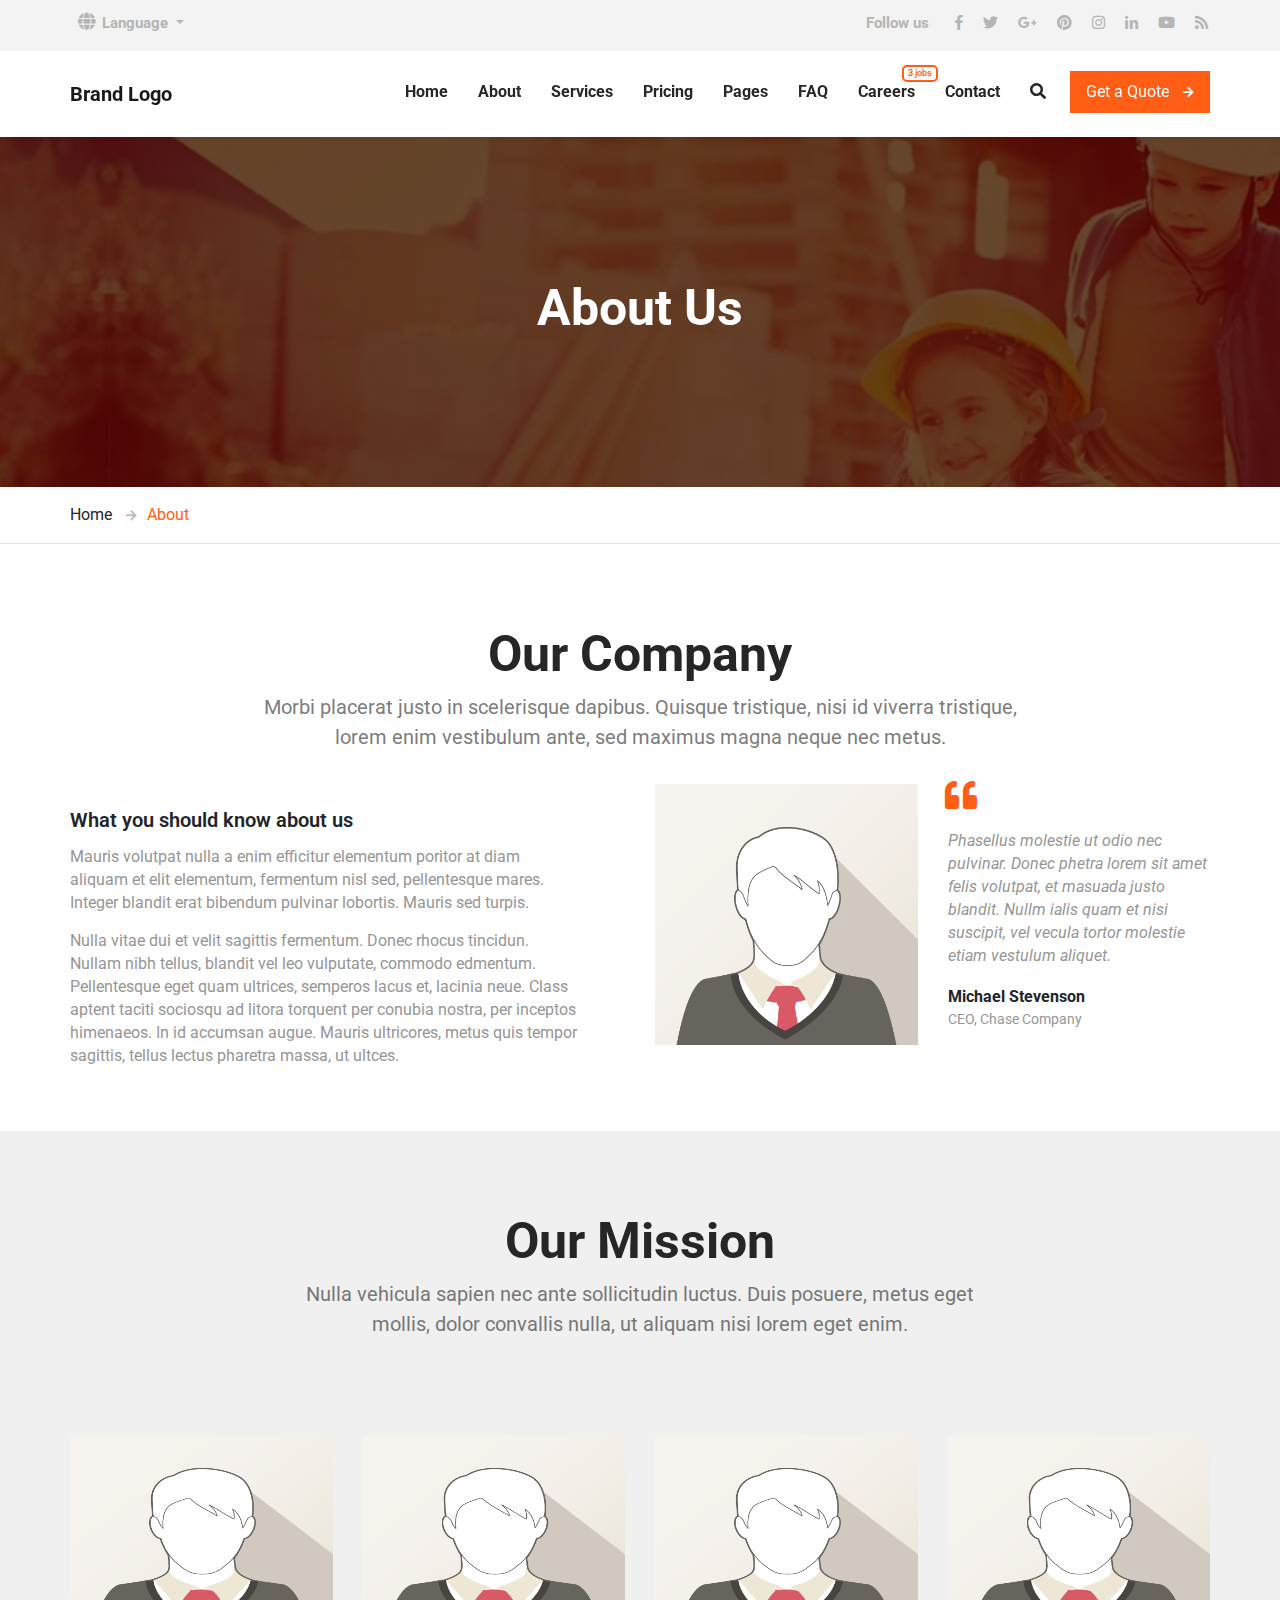
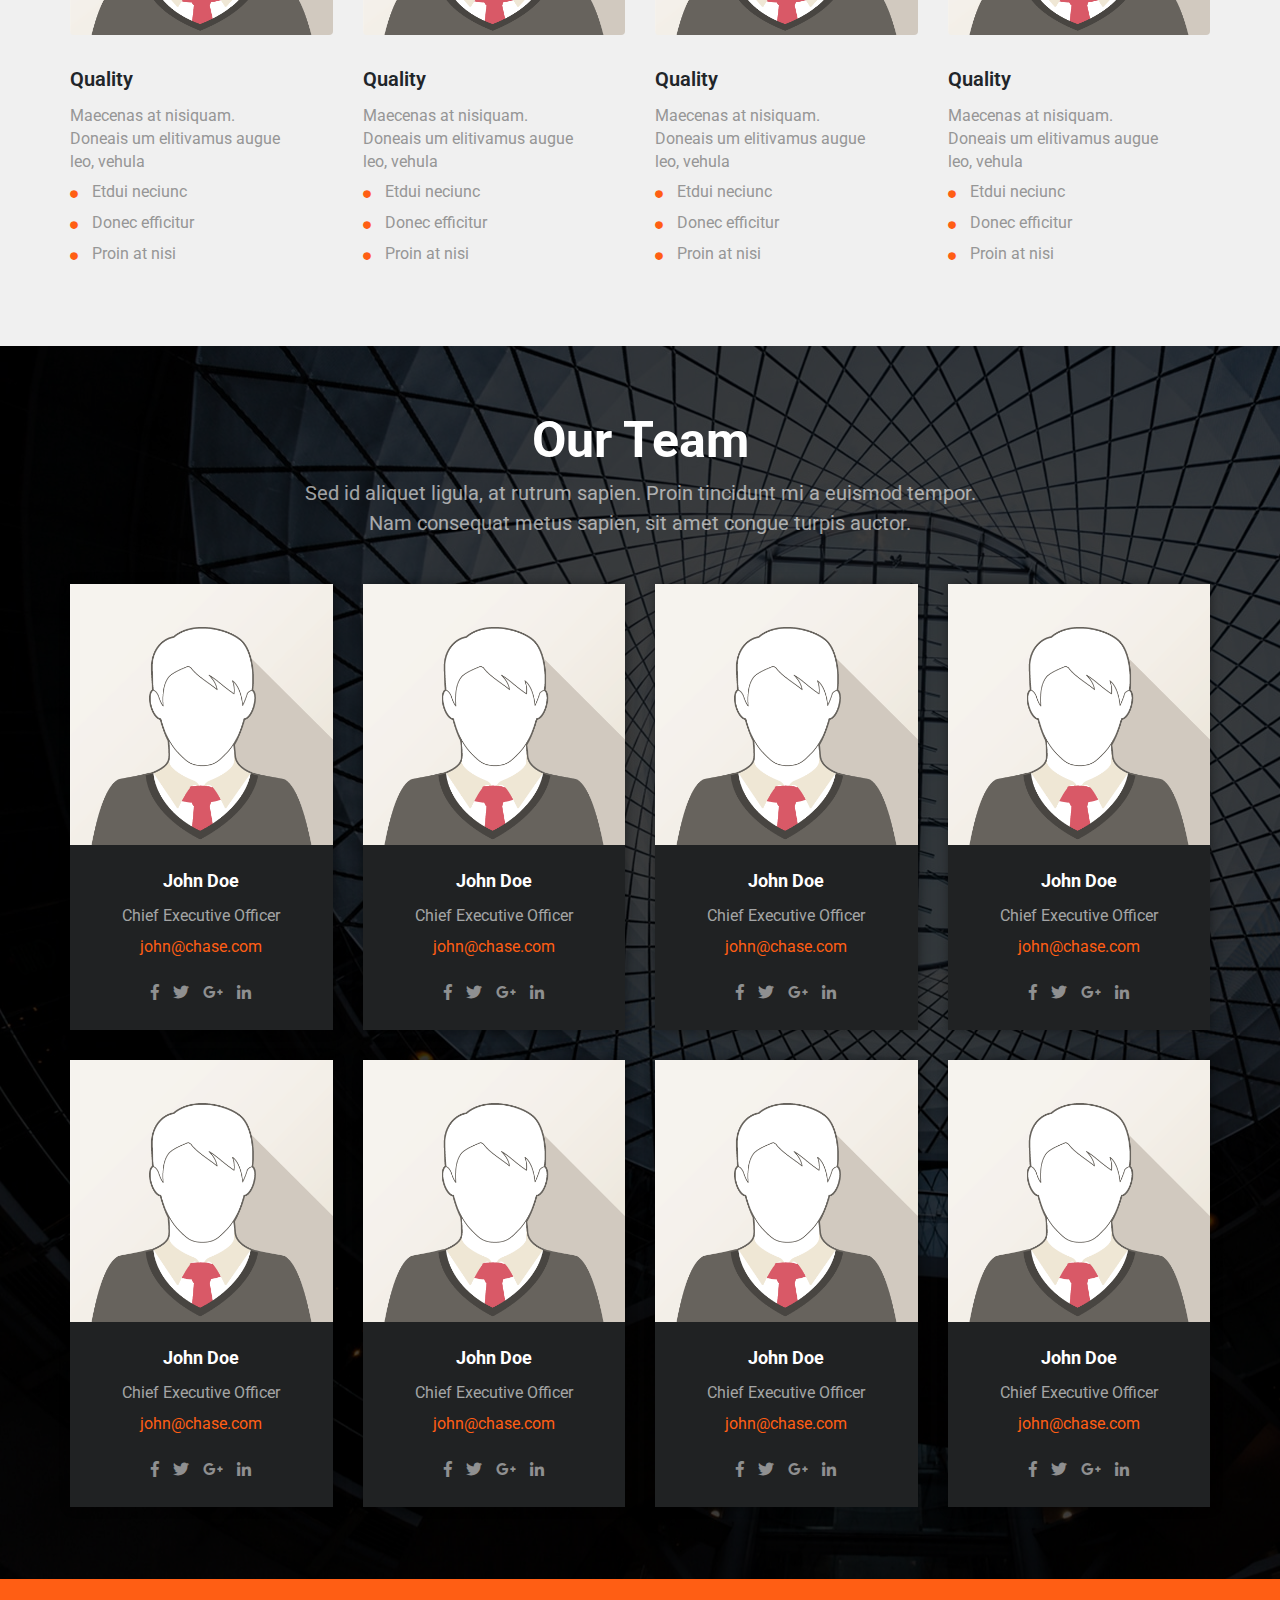
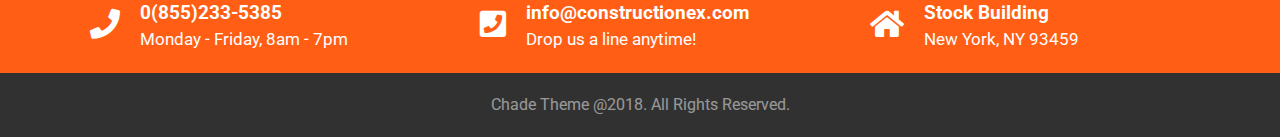
==== AboutUs.html @ c519a71b "first commit" ====
<!DOCTYPE html>
<html>

<head>
    <meta charset="utf-8" />
    <meta http-equiv="X-UA-Compatible" content="IE=edge">
    <title>About Us</title>
    <meta name="viewport" content="width=device-width, initial-scale=1">
    <!--Bootstrap -->
    <link rel="stylesheet" href="css/bootstrap.css" rel="stylesheet">
    <script src="js/jquery-3.3.1.min.js"></script>
    <script src="js/bootstrap.js"></script>
    <!-- Header-footer loading script -->
    <script src="js/header-footer-load.js"></script>
    <!-- Fonts -->
    <link rel="stylesheet" href="fonts/fontawesome-free-5.2.0-web/css/all.css">
    <link href="https://fonts.googleapis.com/css?family=Roboto:400,700,900" rel="stylesheet">
    <!-- style -->
    <link rel="stylesheet" href="css/about_us_style.css">
</head>
<!----------------------------------------------------------------------------
                                end of head 
----------------------------------------------------------------------------->

<body>
    <!-- load footer section -->
    <div id="load-header"></div>

    <section class="jumbotron header__sec__bg">
        <div class="container container__wraper text__visible">
            <h1 class="text-white">About Us</h1>
        </div>
    </section>
    <div class="container container__wraper paging">
        <span><a href="">Home</a></span>
        <span class="active__pg"><i class="fa fa-arrow-right"></i><a href="">About</a></span>
    </div>
    <hr>
    <!-- Start of Company section -->
    <section class="company__section">
        <div class="container container__wraper">
            <div class="our_company_text">
                <h1>Our Company</h1>
                <p class="paragraph__size paragraph__color">Morbi placerat justo in scelerisque dapibus. Quisque
                    tristique, nisi id viverra tristique,<br>
                    lorem enim vestibulum ante, sed maximus magna neque nec metus.
                </p>
            </div>
            <div class="row">
                <div class="col-lg-6">
                    <div class="vc_column-inner ">
                        <div class="wpb_wrapper">
                            <div class="our_company--text ">
                                <h3>What you should know about us</h3>
                                <p>Mauris volutpat nulla a enim efficitur elementum poritor at diam aliquam et elit
                                    elementum, fermentum nisl sed, pellentesque mares. Integer blandit erat bibendum
                                    pulvinar lobortis. Mauris sed turpis.</p>
                                <p>Nulla vitae dui et velit sagittis fermentum. Donec rhocus tincidun. Nullam nibh
                                    tellus,
                                    blandit vel leo vulputate, commodo edmentum. Pellentesque eget quam ultrices,
                                    semperos
                                    lacus et, lacinia neue. Class aptent taciti sociosqu ad litora torquent per conubia
                                    nostra, per inceptos himenaeos. In id accumsan augue. Mauris ultricores, metus quis
                                    tempor sagittis, tellus lectus pharetra massa, ut ultces.</p>
                            </div>
                        </div>
                    </div>
                </div>
                <div class="col-lg-6">
                    <div class="our_company--quote ">
                        <div class="row">
                            <div class="col-lg-6">
                                <figure class="our_company--quote_media"><a href="#"><img src="img/img_avatar1.png"
                                            alt=""></a></figure>
                            </div>
                            <div class="col-lg-6">
                                <blockquote class="our_company--quote_text"><i class="fa fa-quote-left"></i>Phasellus
                                    molestie ut odio
                                    nec
                                    pulvinar. Donec phetra lorem sit amet felis volutpat, et masuada justo
                                    blandit.
                                    Nullm ialis quam et nisi suscipit, vel vecula tortor molestie etiam vestulum
                                    aliquet.</blockquote>
                                <div class="our_company--quote_author"><strong>Michael
                                        Stevenson</strong><span>CEO,
                                        Chase Company</span></div>
                            </div>
                        </div>
                    </div>
                </div>
            </div>
        </div>
    </section>
    <!-- Start of Company section -->

    <!-- Start of Mission Section -->
    <section class="jumbotro mission__section">
        <div class="container container__wraper">
            <div class="text-center">
                <h1 class="">Our Mission</h1>
                <p class="paragraph__size paragraph__color">Nulla vehicula sapien nec ante sollicitudin luctus. Duis
                    posuere, metus eget<br>
                    mollis, dolor convallis nulla, ut aliquam nisi lorem eget enim.</p>
            </div>
            <div class="row">
                <div class=" col-lg-3 col-md-6">
                    <div class="card border-0">
                        <img class="card-img-top" width="270" height="200" src="img/img_avatar1.png" alt="Card image">
                        <div class="card-body our_company--text pl-0">
                            <h3 class="card-title">Quality</h3>
                            <p class="card-text">Maecenas at nisiquam. Doneais um elitivamus augue leo, vehula</p>
                            <ul>
                                <li><i class="fa fa-circle"></i>Etdui neciunc</li>
                                <li><i class="fa fa-circle"></i>Donec efficitur</li>
                                <li><i class="fa fa-circle"></i>Proin at nisi</li>
                            </ul>
                        </div>
                    </div>
                </div>
                <div class=" col-lg-3 col-md-6">
                    <div class="card border-0">
                        <img class="card-img-top" width="270" height="200" src="img/img_avatar1.png" alt="Card image">
                        <div class="card-body our_company--text pl-0 ">
                            <h3 class="card-title">Quality</h3>
                            <p class="card-text">Maecenas at nisiquam. Doneais um elitivamus augue leo, vehula</p>
                            <ul>
                                <li><i class="fa fa-circle"></i>Etdui neciunc</li>
                                <li><i class="fa fa-circle"></i>Donec efficitur</li>
                                <li><i class="fa fa-circle"></i>Proin at nisi</li>
                            </ul>
                        </div>
                    </div>
                </div>
                <div class=" col-lg-3 col-md-6">
                    <div class="card border-0">
                        <img class="card-img-top" width="270" height="200" src="img/img_avatar1.png" alt="Card image">
                        <div class="card-body our_company--text pl-0 ">
                            <h3 class="card-title">Quality</h3>
                            <p class="card-text">Maecenas at nisiquam. Doneais um elitivamus augue leo, vehula</p>
                            <ul>
                                <li><i class="fa fa-circle"></i>Etdui neciunc</li>
                                <li><i class="fa fa-circle"></i>Donec efficitur</li>
                                <li><i class="fa fa-circle"></i>Proin at nisi</li>
                            </ul>
                        </div>
                    </div>
                </div>
                <div class=" col-lg-3 col-md-6">
                    <div class="card border-0">
                        <img class="card-img-top" width="270" height="200" src="img/img_avatar1.png" alt="Card image">
                        <div class="card-body our_company--text pl-0 ">
                            <h3 class="card-title">Quality</h3>
                            <p class="card-text">Maecenas at nisiquam. Doneais um elitivamus augue leo, vehula</p>
                            <ul>
                                <li><i class="fa fa-circle"></i>Etdui neciunc</li>
                                <li><i class="fa fa-circle"></i>Donec efficitur</li>
                                <li><i class="fa fa-circle"></i>Proin at nisi</li>
                            </ul>
                        </div>
                    </div>
                </div>
            </div>
        </div>
    </section>
    <!-- End of Mission Section -->
    <!-- Start of Team section -->
    <section class="team__section">
        <div class="container container__wraper">
            <div class="text-center">
                <h1 class="text__visible">Our Team</h1>
                <p class="paragraph__size paragraph__color text__visible">Sed id aliquet ligula, at rutrum sapien. Proin
                    tincidunt mi
                    a euismod tempor.<br>
                    Nam consequat metus sapien, sit amet congue turpis auctor.
                </p>
            </div>
            <div class="row">
                <div class=" col-xl-3 col-lg-4 col-md-6 col-sm-12 ">
                    <div class="card team_member">
                        <img class="card-img-top" src="img/img_avatar1.png" alt="Card image">
                        <div class="card-body text-center team_member--body">
                            <h3 class="card-title team_member--name">John Doe</h3>
                            <span class="team_member--position">Chief Executive Officer</span>
                            <span class="team_member--email"><a href="john@chase.com">john@chase.com</a></span>
                            <ul class="team_member--links">
                                <li><a href="#"><span class="fab fa-facebook-f"></span></a></li>
                                <li><a href="#"><span class="fab fa-twitter"></span></a></li>
                                <li><a href="#"><span class="fab fa-google-plus-g"></span></a></li>
                                <li><a href="#"><span class="fab fa-linkedin-in"></span></a></li>
                            </ul>
                        </div>
                    </div>
                </div>
                <div class=" col-xl-3 col-lg-4 col-md-6 col-sm-12 ">
                    <div class="card team_member">
                        <img class="card-img-top" src="img/img_avatar1.png" alt="Card image">
                        <div class="card-body text-center team_member--body">
                            <h3 class="card-title team_member--name">John Doe</h3>
                            <span class="team_member--position">Chief Executive Officer</span>
                            <span class="team_member--email"><a href="john@chase.com">john@chase.com</a></span>
                            <ul class="team_member--links">
                                <li><a href="#"><span class="fab fa-facebook-f"></span></a></li>
                                <li><a href="#"><span class="fab fa-twitter"></span></a></li>
                                <li><a href="#"><span class="fab fa-google-plus-g"></span></a></li>
                                <li><a href="#"><span class="fab fa-linkedin-in"></span></a></li>
                            </ul>
                        </div>
                    </div>
                </div>
                <div class=" col-xl-3 col-lg-4 col-md-6 col-sm-12 ">
                    <div class="card team_member">
                        <img class="card-img-top" src="img/img_avatar1.png" alt="Card image">
                        <div class="card-body text-center team_member--body">
                            <h3 class="card-title team_member--name">John Doe</h3>
                            <span class="team_member--position">Chief Executive Officer</span>
                            <span class="team_member--email"><a href="john@chase.com">john@chase.com</a></span>
                            <ul class="team_member--links">
                                <li><a href="#"><span class="fab fa-facebook-f"></span></a></li>
                                <li><a href="#"><span class="fab fa-twitter"></span></a></li>
                                <li><a href="#"><span class="fab fa-google-plus-g"></span></a></li>
                                <li><a href="#"><span class="fab fa-linkedin-in"></span></a></li>
                            </ul>
                        </div>
                    </div>
                </div>
                <div class=" col-xl-3 col-lg-4 col-md-6 col-sm-12 ">
                    <div class="card team_member">
                        <img class="card-img-top" src="img/img_avatar1.png" alt="Card image">
                        <div class="card-body text-center team_member--body">
                            <h3 class="card-title team_member--name">John Doe</h3>
                            <span class="team_member--position">Chief Executive Officer</span>
                            <span class="team_member--email"><a href="john@chase.com">john@chase.com</a></span>
                            <ul class="team_member--links">
                                <li><a href="#"><span class="fab fa-facebook-f"></span></a></li>
                                <li><a href="#"><span class="fab fa-twitter"></span></a></li>
                                <li><a href="#"><span class="fab fa-google-plus-g"></span></a></li>
                                <li><a href="#"><span class="fab fa-linkedin-in"></span></a></li>
                            </ul>
                        </div>
                    </div>
                </div>
                <div class=" col-xl-3 col-lg-4 col-md-6 col-sm-12 ">
                    <div class="card team_member">
                        <img class="card-img-top" src="img/img_avatar1.png" alt="Card image">
                        <div class="card-body text-center team_member--body">
                            <h3 class="card-title team_member--name">John Doe</h3>
                            <span class="team_member--position">Chief Executive Officer</span>
                            <span class="team_member--email"><a href="john@chase.com">john@chase.com</a></span>
                            <ul class="team_member--links">
                                <li><a href="#"><span class="fab fa-facebook-f"></span></a></li>
                                <li><a href="#"><span class="fab fa-twitter"></span></a></li>
                                <li><a href="#"><span class="fab fa-google-plus-g"></span></a></li>
                                <li><a href="#"><span class="fab fa-linkedin-in"></span></a></li>
                            </ul>
                        </div>
                    </div>
                </div>
                <div class=" col-xl-3 col-lg-4 col-md-6 col-sm-12 ">
                    <div class="card team_member">
                        <img class="card-img-top" src="img/img_avatar1.png" alt="Card image">
                        <div class="card-body text-center team_member--body">
                            <h3 class="card-title team_member--name">John Doe</h3>
                            <span class="team_member--position">Chief Executive Officer</span>
                            <span class="team_member--email"><a href="john@chase.com">john@chase.com</a></span>
                            <ul class="team_member--links">
                                <li><a href="#"><span class="fab fa-facebook-f"></span></a></li>
                                <li><a href="#"><span class="fab fa-twitter"></span></a></li>
                                <li><a href="#"><span class="fab fa-google-plus-g"></span></a></li>
                                <li><a href="#"><span class="fab fa-linkedin-in"></span></a></li>
                            </ul>
                        </div>
                    </div>
                </div>
                <div class=" col-xl-3 col-lg-4 col-md-6 col-sm-12 ">
                    <div class="card team_member">
                        <img class="card-img-top" src="img/img_avatar1.png" alt="Card image">
                        <div class="card-body text-center team_member--body">
                            <h3 class="card-title team_member--name">John Doe</h3>
                            <span class="team_member--position">Chief Executive Officer</span>
                            <span class="team_member--email"><a href="john@chase.com">john@chase.com</a></span>
                            <ul class="team_member--links">
                                <li><a href="#"><span class="fab fa-facebook-f"></span></a></li>
                                <li><a href="#"><span class="fab fa-twitter"></span></a></li>
                                <li><a href="#"><span class="fab fa-google-plus-g"></span></a></li>
                                <li><a href="#"><span class="fab fa-linkedin-in"></span></a></li>
                            </ul>
                        </div>
                    </div>
                </div>
                <div class=" col-xl-3 col-lg-4 col-md-6 col-sm-12 ">
                    <div class="card team_member">
                        <img class="card-img-top" src="img/img_avatar1.png" alt="Card image">
                        <div class="card-body text-center team_member--body">
                            <h3 class="card-title team_member--name">John Doe</h3>
                            <span class="team_member--position">Chief Executive Officer</span>
                            <span class="team_member--email"><a href="john@chase.com">john@chase.com</a></span>
                            <ul class="team_member--links">
                                <li><a href="#"><span class="fab fa-facebook-f"></span></a></li>
                                <li><a href="#"><span class="fab fa-twitter"></span></a></li>
                                <li><a href="#"><span class="fab fa-google-plus-g"></span></a></li>
                                <li><a href="#"><span class="fab fa-linkedin-in"></span></a></li>
                            </ul>
                        </div>
                    </div>
                </div>
            </div>
        </div>
    </section>
    <!-- End of Team section -->

    <!-- Load Footer -->
    <div id="load-footer"></div>

</body>

</html>
---- css/about_us_style.css ----
/* CSS Document */

/*------------------------------------------------------------------
/*--------------------------------------------------------*/

/* TABLE OF CONTENTS: */

/*--------------------------------------------------------*/

/* 01 - STYLES INIT */

/* 02 - HEADER */

/* 03 - COMPANY SECTIION  */

/* 04 - MISSION SECTIION  */

/* 05 - TEAM SECTIION  */

/* 06 - PROMO SECTION */

/* 07 - FOOTER */

/*------------------------------------------------------*/

/*---------------------- 01. STYLES INIT----------------------*/

:root {
    --primary-color: #ff5e14;
    --secondary-color: rgba(255, 94, 20, 0.8);
    ;
    --main-txt-color: #ffffff;
    --primary--text--color: #262626;
}

html, body {
    font-family: Roboto;
    font-weight: 400;
}

h1 {
    color: var(--primary--text--color);
    font-weight: bold;
    font-size: 50px;
}

.paragraph__size {
    font-size: 20px;
}

.paragraph__color {
    color: var(--primary--text--color);
    opacity: 0.6;
}

.position__relative {
    position: relative;
}

@media (min-width: 576px) {
    .container__wraper {
        padding-right: 0px;
        padding-left: 0px;
        margin-right: auto;
        margin-left: auto;
    }
}

.cursor_pointer {
    cursor: pointer;
}

/* Typography */

.media i, .learn__more {
    color: var(--primary-color);
}

a:hover {
    text-decoration: none;
}

/*---------------------- 02. HEADER----------------------*/

.topbar {
    background: #f3f3f3;
    padding-top: 0.25rem;
    padding-right: 0
}

.nav__bar {
    width: 100%;
    float: left;
}

.navbar__wrapper {
    padding: 20px 10px;
}

.nav__social__icon {
    font-size: 15px;
    padding-right: 10px;
    padding-left: 10px;
}

.topbar, .nav__social__icon {
    color: #b5b5b5;
}

.nav__social__icon:hover {
    color: #b5b5b5;
    opacity: 0.3;
}

.brand__logo .navbar-brand {
    padding: 0;
    margin: 0;
}

.nav__collaps {
    width: 80%;
    float: left;
}

.follow__us {
    font-size: 15px;
    font-weight: bold;
}

.language_selector {
    font-weight: bold;
    font-size: 15px;
    margin-left: 7px;
}

.language_selector--icon {
    font-size: 18px;
}

.language_selector_opacity {
    opacity: 0.4;
}

.side_nav_item_opacity {
    opacity: 0.4;
}

.side_nav_social_icon_opacity {
    opacity: 0.5;
}

.side_nav_social_icon_opacity i:hover {
    opacity: 0.2;
}

.menu__item {
    color: var(--primary--text--color) !important;
    padding: 5px 0 !important;
    margin-left: 30px;
}

.menu__item:hover {
    color: var(--primary-color) !important;
}

.brand__logo {
    width: 20%;
    padding: 8px 0px;
    float: left;
}

@media (max-width: 1200px) {
    .brand__logo {
        width: 100% !important;
        text-align: center;
    }
    .nav__collaps {
        width: 100%;
    }
    div#collaps__navbar ul {
        margin: auto;
    }
}

.hover_dropdown .dropdown-item {
    font-size: 16px;
    font-weight: 400px;
    color: var(--primary--text--color);
}

.hover_dropdown .dropdown-item:hover, .hover_dropdown .dropdown-item:focus, .hover_dropdown .dropdown-item:active {
    background-color: #ffffff;
}

.hover_dropdown::before {
    display: block;
    width: 100%;
    height: 10px;
    content: '';
    position: absolute;
    bottom: 100%;
    margin: 0 0 1px;
}

.hover_dropdown {
    top: 124%;
}

.btn__menu .fa {
    color: var(--primary--text--color);
    font-size: 28px;
}

@media (min-width: 992px) {
    /* make menu dropdown on hover */
    .dropdown:hover>.hover_dropdown {
        display: block !important;
        cursor: pointer;
    }
}

@media (max-width: 992px) {
    .menu-item-notify {
        display: none;
    }
    .menu__item {
        margin: 0;
        color: #fff !important;
        padding: 17px 20px !important;
    }
    .menu__item:hover {
        color: #fff !important;
    }
    /* Side Navbar on small screen */
    .nav__collaps {
        overflow-y: auto;
        position: fixed;
        top: 0px;
        width: 320px !important;
        z-index: 99;
        background: var(--primary--text--color);
        left: 0px;
        height: 100%;
    }
    /* Add top padding on side navbar for close icon */
    .nav__collaps .navbar-nav {
        padding-top: 40px;
    }
    /* Dropdwon box styling on side navbar */
    .hover_dropdown {
        background-color: transparent;
        border: 0 !important;
        padding: 0px 0px;
        margin: 0;
    }
    /* Dropdwon items styling on side navbar */
    .hover_dropdown .dropdown-item {
        color: #fff !important;
        font-size: 16px !important;
        font-weight: bold;
        border-top: 1px solid #ffffff1a;
        padding: 17px 20px 17px 40px !important;
        line-height: 15px;
    }
    /* Dropdwon items styling on side navbar on hover  */
    .hover_dropdown .dropdown-item:hover, .hover_dropdown .dropdown-item:focus, .hover_dropdown .dropdown-item:active {
        background: var(--primary--text--color);
        color: #fff;
    }
    /* Navigation options styling on side navbar */
    .nav__collaps .nav-itme {
        border-top: 1px solid #ffffff1a;
        line-height: 15px;
    }
    .fa-angle-right__arrow {
        float: right;
        font-size: 12px;
        opacity: 1;
    }
    .fa-angle-right__arrow:before {
        content: "\f105";
    }
    .fa-angle-down__arrow:before {
        content: "\f107";
    }
    .fa-caret-right__caret {
        float: right;
        font-size: 12px;
        opacity: 0.4;
    }
    .fa-caret-right__caret:before {
        content: "\f0da";
    }
    .fa-caret-down__caret:before {
        content: "\f0d7";
    }
    .activeButton:before {
        position: fixed;
        z-index: 100 !important;
        left: 270px !important;
        top: 8px !important;
        content: "\f00d" !important;
        color: #fff;
        font-size: 25px;
    }
    .btn__menu {
        position: absolute;
        left: 6px;
        top: 25px;
        border: 0;
    }
}

/* ====================================
Dropdown Services on navigation bar
======================================= */

.dropdown__services {
    position: absolute;
    top: 113%;
    left: 50%;
    z-index: 1000;
    display: none;
    padding: 0.5rem 25px;
    font-size: 1rem;
    color: #212529;
    background-color: #fff;
    background-clip: padding-box;
    border: 1px solid #00000026;
    border-radius: 0.25rem;
    width: 950px;
    transform: translate(-19%, 0);
    padding-top: 10px;
}

.service__item_title {
    color: var(--primary--text--color);
    font-size: 15px;
    padding: 0;
    overflow: hidden;
    white-space: nowrap;
    text-overflow: ellipsis;
}

.service__item_detail {
    color: #969696;
    white-space: nowrap;
    overflow: hidden;
    font-size: 13px;
    text-overflow: ellipsis;
}

.service__item_icon {
    color: var(--primary-color);
    font-size: 38px;
    margin-right: 24px;
    float: left;
}

.service__item_link {
    padding-top: 7px;
    padding-bottom: 7px;
    height: 100%;
}

.service__item_link:hover {
    background: #F7F7F7;
    border-radius: 3px;
}

/* ==================================
end of Dropdown Services on navigation bar
================================== */

.menu-item-notify {
    white-space: nowrap;
    font-size: 9px;
    font-weight: 600;
    position: absolute;
    bottom: 77%;
    left: 101%;
    margin: -1px 0 0 -14px;
    background: #fff;
    border-radius: 5px;
    padding: 0px 4px;
    border: 2px solid;
    color: var(--primary-color);
}

.fa-arrow-right_top_nav {
    color: white;
    font-weight: 0;
    margin: 5px 0px 0px 10px;
    font-size: 12px;
}

.nav_button {
    border: 0px;
    border-radius: 0PX;
    padding: 9px 16px;
    background: var(--primary-color);
    color: var(--main-txt-color);
}

.nav_button:hover {
    background: var(--secondary-color);
}

.header__sec__bg {
    background-image: url('../img/teambg.jpg');
    width: 100%;
    height: 40%;
    height: 350px;
    margin: 0;
    position: relative;
    border-radius: 0;
}

.header__sec__bg::before {
    position: absolute;
    content: "";
    width: 100%;
    height: 100%;
    background: black;
    opacity: 0.6;
    top: 0;
    right: 0;
}

.header__sec__bg .text__visible {
    position: relative;
    color: #fff;
    text-align: center;
    top: 35%;
}

.paging {
    width: 100%;
    height: 2.5rem;
    background-color: #ffffff;
}

.paging a {
    color: var(--primary--text--color);
    display: inline-block;
    padding: 16px 0;
}

.paging .active__pg i {
    padding: 0 10px;
    color: #bdbdbd;
    font-size: 12px;
}

.paging .active__pg a {
    color: var(--primary-color);
}

/*---------------------- 03. COMPANY SECTIION----------------------*/

.company__section {
    padding: 4rem 0;
}

.company__section .our_company_text {
    padding-bottom: 1rem;
    text-align: center;
}

.our_company--quote_media img {
    width: 100%;
    vertical-align: top;
    overflow: hidden;
}

.our_company--quote_media {
    position: relative;
}

.our_company--quote_text {
    position: relative;
    font-size: 16px;
    color: #969696;
    line-height: 23px;
    font-style: italic;
    padding: 45px 0 0;
    margin: 0;
}

.our_company--quote_text i {
    position: absolute;
    display: inline-block;
    line-height: 1;
    text-decoration: inherit;
    text-rendering: optimizeLegibility;
    text-transform: none;
    -moz-osx-font-smoothing: grayscale;
    -webkit-font-smoothing: antialiased;
    top: -5px;
    left: -3px;
    font-size: 32px;
    color: #ff5e14;
}

.our_company--quote_author {
    position: relative;
}

.our_company--quote_author strong {
    display: block;
    padding: 18px 0 0;
}

.our_company--quote_author span {
    padding: 0 0 0;
    display: block;
    font-size: 14px;
    color: #969696;
    margin: 0;
}

.our_company--text h3 {
    font-size: 20px;
    font-weight: 600;
    margin: 0 0 13px;
}

.our_company--text {
    position: relative;
    padding: 4px 45px 0 0;
}

@media (max-width: 992px) {
    .our_company--text {
        margin-bottom: 20px;
        padding: 0;
    }
}

/*---------------------- 04. MISSION SECTION----------------------*/

.mission__section {
    background-color: #f0f0f0;
    border-radius: 0;
    padding: 5rem 0;
}

.mission__section .card {
    background-color: transparent;
}

.mission__section .row {
    margin-top: 6rem;
}

.our_company--text h3 {
    font-size: 20px;
    font-weight: 600;
    margin: 20px 0 13px;
}

.our_company--text p:first-of-type {
    margin-top: 0;
}

.our_company--text p {
    font-size: 16px;
    color: #969696;
    line-height: 23px;
    margin: 15px 0 0;
}

.mission__section .card img {
    margin-bottom: 0.5rem;
    border-radius: 0.25rem;
}

.our_company--text ul {
    padding-top: 13px;
    list-style: none;
    margin: 0;
    padding: 0;
    border: 0;
    font: inherit;
    vertical-align: baseline;
}

.our_company--text ul li:first-child {
    margin-right: 14px;
}

.our_company--text ul li {
    position: relative;
    margin: 7px 0 0;
    padding: 0 0 0 0px;
    color: #969696;
}

.our_company--text ul li i {
    position: relative;
    margin-right: 14px;
    color: var(--primary-color);
    font-size: 8px;
}

/*---------------------- 04. TEAM SECTION----------------------*/

.team__section .container {
    padding-top: 4rem;
    padding-bottom: 4.5rem;
}

.team__section {
    background-image: url('../img/iStock_539356314.jpg');
    background-repeat: no-repeat;
    width: 100%;
    margin: 0;
    position: relative;
    border-radius: 0;
}

.team__section::before {
    position: absolute;
    content: "";
    width: 100%;
    height: 100%;
    background: black;
    opacity: 0.7;
    top: 0;
    right: 0;
}

.team__section .text__visible {
    position: relative;
    color: #fff;
}

.team_member {
    position: relative;
    background: #202223;
    margin: 30px 0 0;
    text-align: center;
    overflow: hidden;
    box-shadow: 1px 0 10px rgba(0, 0, 0, 0.4);
    border-radius: 0px;
    border: 0px;
}

.team_member--body {
    padding: 25px;
}

.team_member img {
    border-radius: 0;
}

.team_member--name {
    font-size: 18px;
    font-weight: 700;
    color: #fff !important;
}

.team_member--position {
    display: block;
    color: rgba(255, 255, 255, 0.6);
    font-size: 16px;
    line-height: 23px;
    margin: 10px 0 0;
}

.team_member--email {
    display: block;
    margin: 8px 0 0;
}

.team_member--email a {
    color: var(--primary-color);
    -webkit-transition: .2s ease;
    transition: .2s ease;
}

.team_member--email a:hover {
    opacity: 0.85;
}

.card .team_member--links {
    margin: 22px 0 0;
    list-style: none;
    padding: 0;
    border: 0;
    font: inherit;
    vertical-align: baseline;
}

.card .team_member--links li {
    display: inline;
}

.team_member--links li a:hover span {
    color: var(--primary-color);
}

.card .team_member--links li a {
    color: rgba(255, 255, 255, 0.5);
    padding: 5px;
}

/*---------------------- 06. FOOTER----------------------*/

.contact__section {
    padding: 20px 0;
    background-color: var(--primary-color);
}

.contact__section i {
    margin: 10px 20px;
    font-size: 30px;
    float: left;
}

.contact__section span {
    font-size: 17px;
}

.contact__section b {
    font-size: 19px;
}

.rotate__icon {
    transform: rotate(100deg);
}

@media (max-width: 992px) {
    .contact__style {
        width: 300px;
        margin: 0 auto;
        padding-top: 15px;
        padding-bottom: 15px;
    }
}

.main__footer {
    width: 100%;
    height: 4rem;
    background-color: #313131;
    color: #ffffff;
    display: flex;
}

.main__footer span {
    margin: auto;
    opacity: 0.5;
}
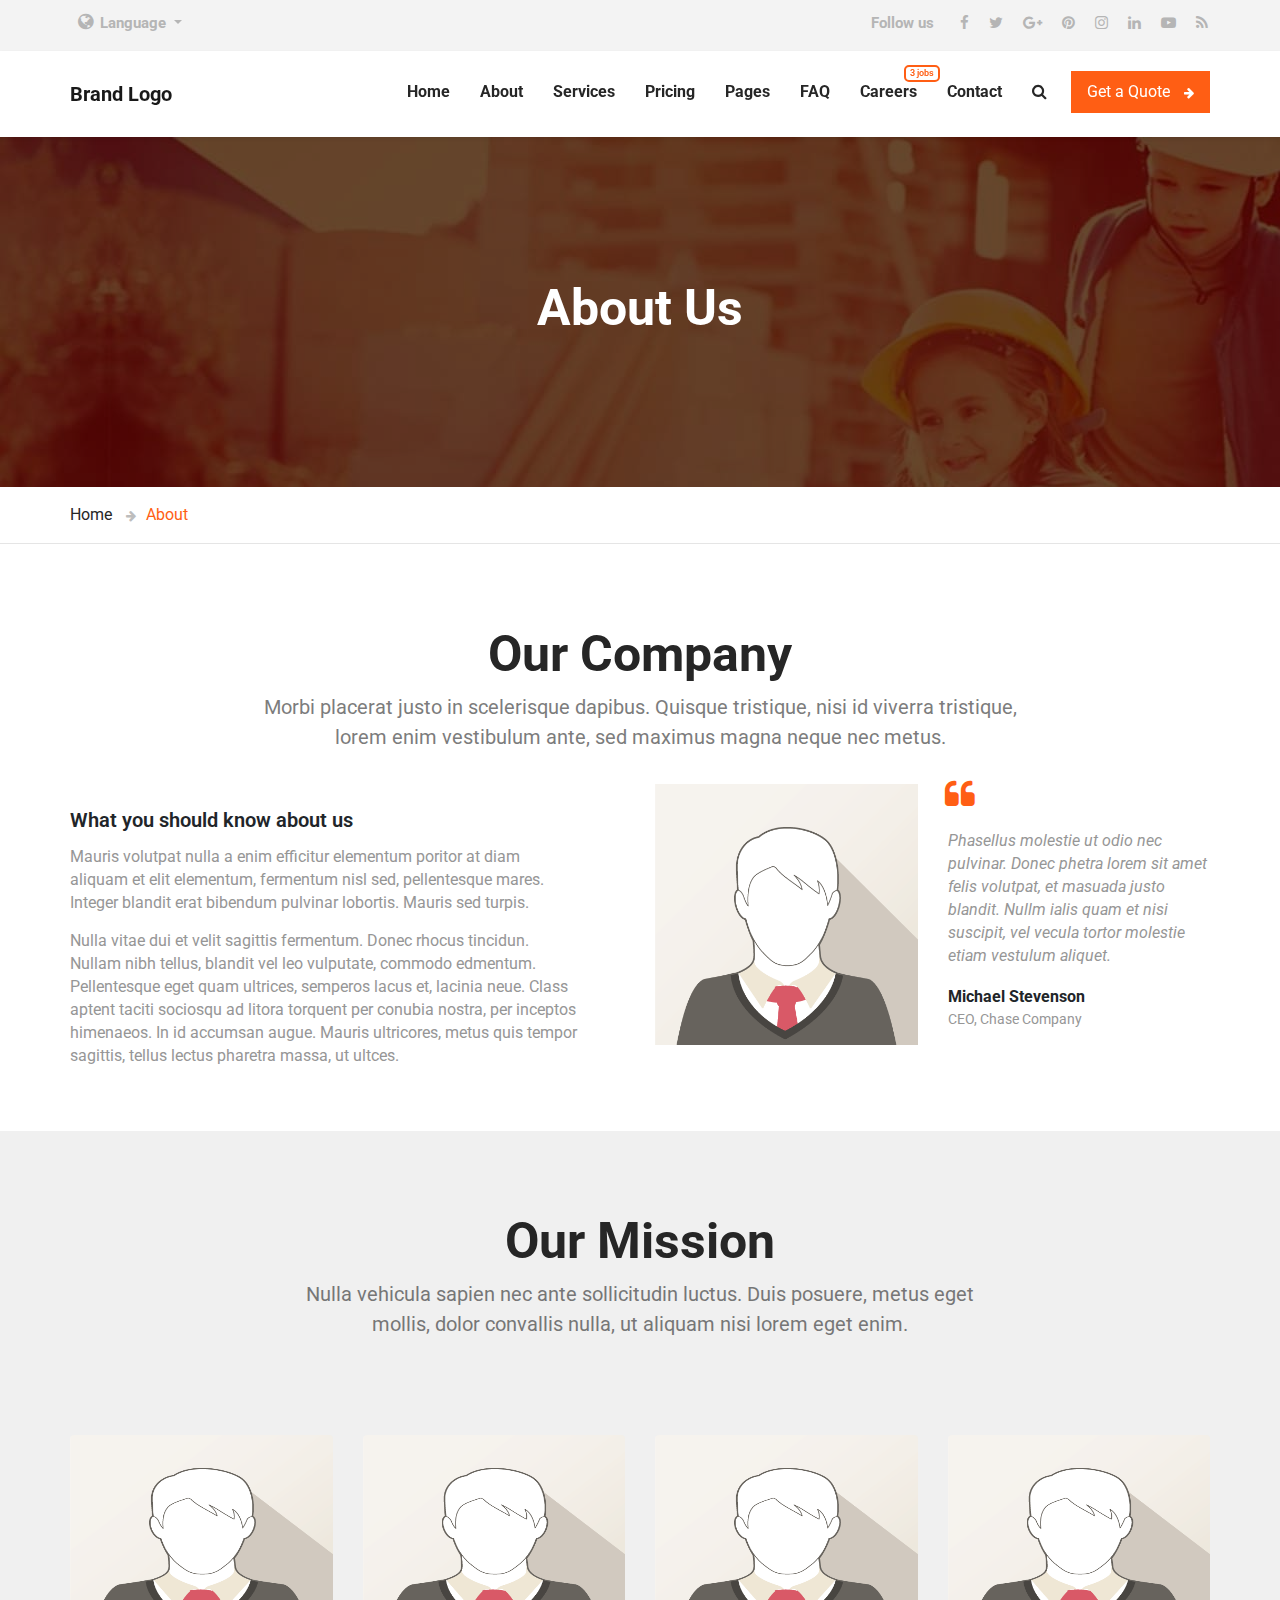
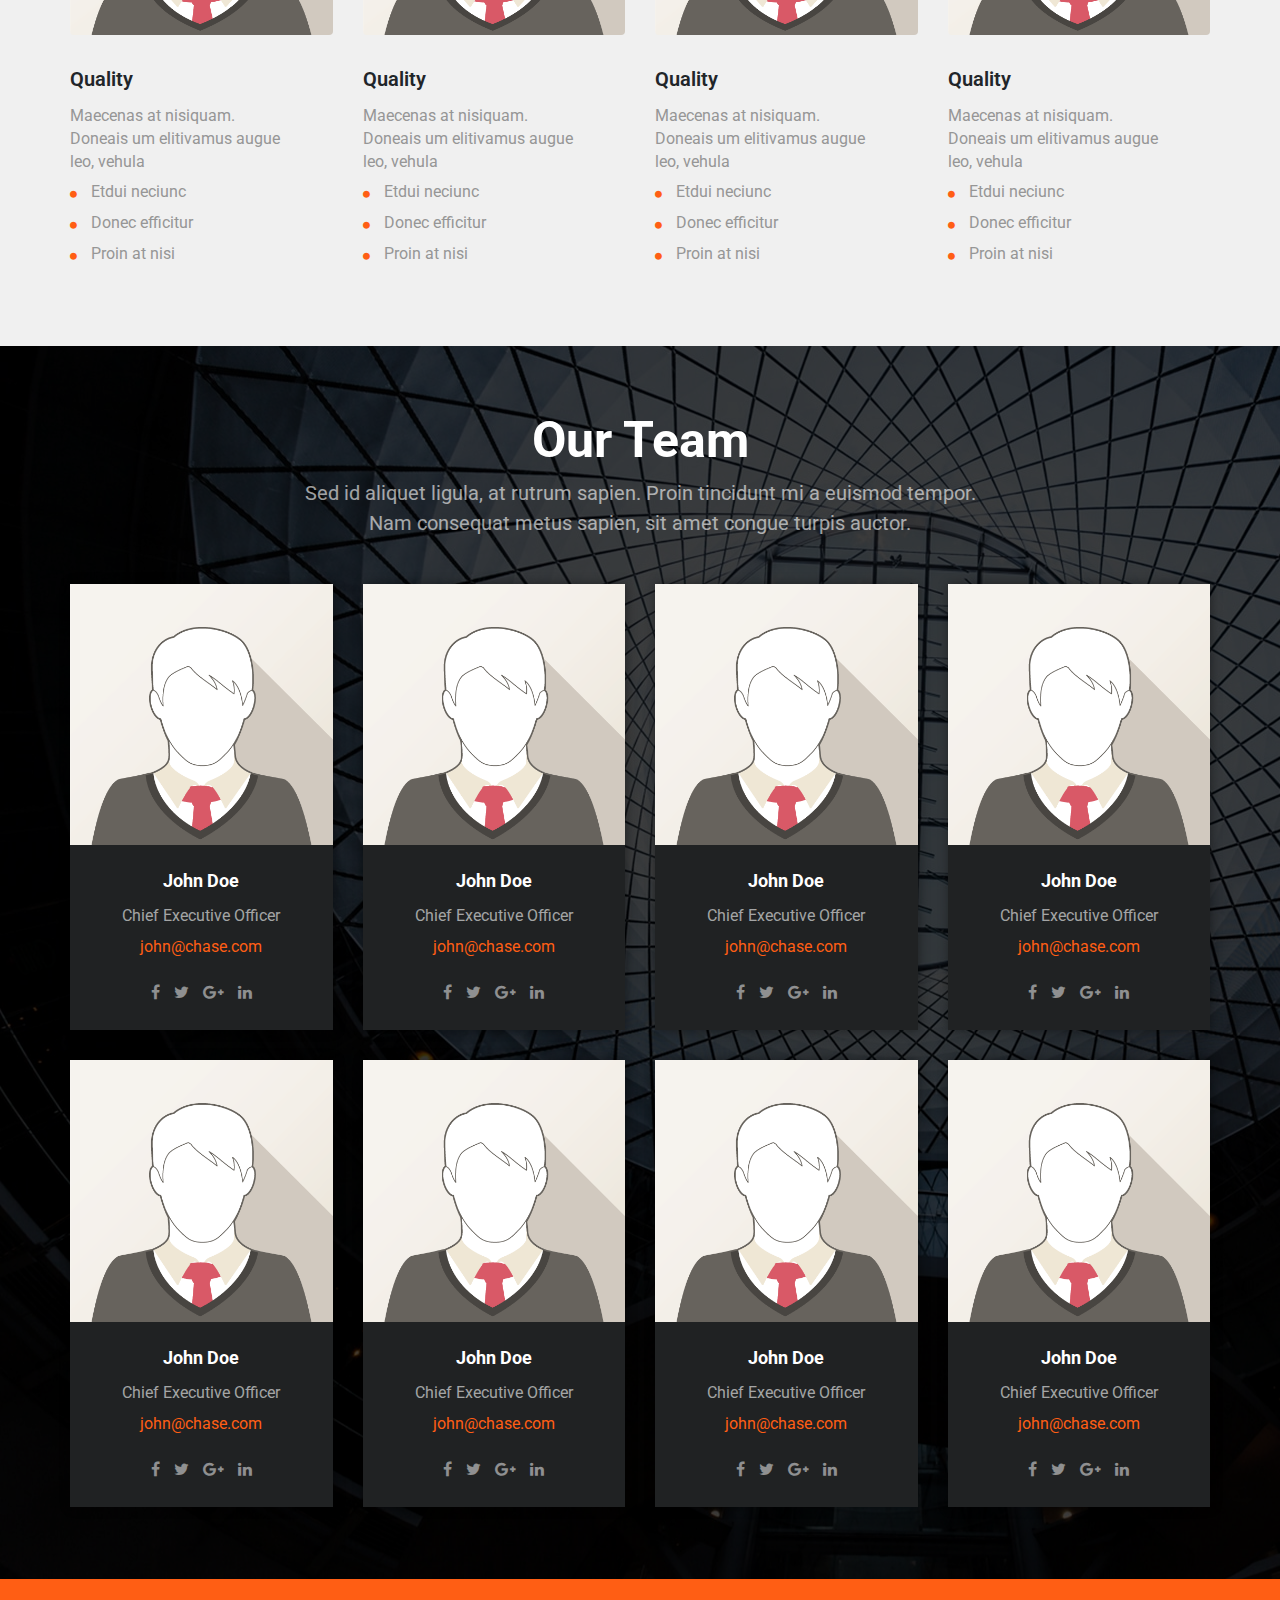
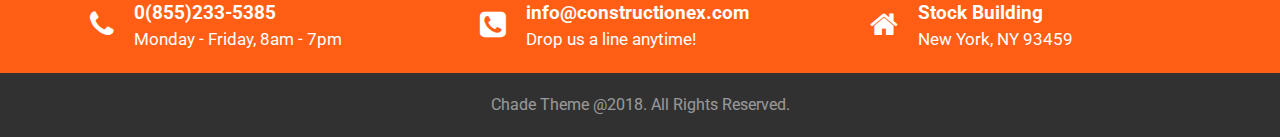
==== commit 792f9576: "fontawesome now from cdn" ====
--- a/AboutUs.html
+++ b/AboutUs.html
@@ -13,7 +13,7 @@
     <!-- Header-footer loading script -->
     <script src="js/header-footer-load.js"></script>
     <!-- Fonts -->
-    <link rel="stylesheet" href="fonts/fontawesome-free-5.2.0-web/css/all.css">
+    <link rel="stylesheet" href="https://cdnjs.cloudflare.com/ajax/libs/font-awesome/4.7.0/css/font-awesome.min.css">
     <link href="https://fonts.googleapis.com/css?family=Roboto:400,700,900" rel="stylesheet">
     <!-- style -->
     <link rel="stylesheet" href="css/about_us_style.css">
@@ -183,122 +183,122 @@
                             <span class="team_member--position">Chief Executive Officer</span>
                             <span class="team_member--email"><a href="john@chase.com">john@chase.com</a></span>
                             <ul class="team_member--links">
-                                <li><a href="#"><span class="fab fa-facebook-f"></span></a></li>
-                                <li><a href="#"><span class="fab fa-twitter"></span></a></li>
-                                <li><a href="#"><span class="fab fa-google-plus-g"></span></a></li>
-                                <li><a href="#"><span class="fab fa-linkedin-in"></span></a></li>
-                            </ul>
-                        </div>
-                    </div>
-                </div>
-                <div class=" col-xl-3 col-lg-4 col-md-6 col-sm-12 ">
-                    <div class="card team_member">
-                        <img class="card-img-top" src="img/img_avatar1.png" alt="Card image">
-                        <div class="card-body text-center team_member--body">
-                            <h3 class="card-title team_member--name">John Doe</h3>
-                            <span class="team_member--position">Chief Executive Officer</span>
-                            <span class="team_member--email"><a href="john@chase.com">john@chase.com</a></span>
-                            <ul class="team_member--links">
-                                <li><a href="#"><span class="fab fa-facebook-f"></span></a></li>
-                                <li><a href="#"><span class="fab fa-twitter"></span></a></li>
-                                <li><a href="#"><span class="fab fa-google-plus-g"></span></a></li>
-                                <li><a href="#"><span class="fab fa-linkedin-in"></span></a></li>
-                            </ul>
-                        </div>
-                    </div>
-                </div>
-                <div class=" col-xl-3 col-lg-4 col-md-6 col-sm-12 ">
-                    <div class="card team_member">
-                        <img class="card-img-top" src="img/img_avatar1.png" alt="Card image">
-                        <div class="card-body text-center team_member--body">
-                            <h3 class="card-title team_member--name">John Doe</h3>
-                            <span class="team_member--position">Chief Executive Officer</span>
-                            <span class="team_member--email"><a href="john@chase.com">john@chase.com</a></span>
-                            <ul class="team_member--links">
-                                <li><a href="#"><span class="fab fa-facebook-f"></span></a></li>
-                                <li><a href="#"><span class="fab fa-twitter"></span></a></li>
-                                <li><a href="#"><span class="fab fa-google-plus-g"></span></a></li>
-                                <li><a href="#"><span class="fab fa-linkedin-in"></span></a></li>
-                            </ul>
-                        </div>
-                    </div>
-                </div>
-                <div class=" col-xl-3 col-lg-4 col-md-6 col-sm-12 ">
-                    <div class="card team_member">
-                        <img class="card-img-top" src="img/img_avatar1.png" alt="Card image">
-                        <div class="card-body text-center team_member--body">
-                            <h3 class="card-title team_member--name">John Doe</h3>
-                            <span class="team_member--position">Chief Executive Officer</span>
-                            <span class="team_member--email"><a href="john@chase.com">john@chase.com</a></span>
-                            <ul class="team_member--links">
-                                <li><a href="#"><span class="fab fa-facebook-f"></span></a></li>
-                                <li><a href="#"><span class="fab fa-twitter"></span></a></li>
-                                <li><a href="#"><span class="fab fa-google-plus-g"></span></a></li>
-                                <li><a href="#"><span class="fab fa-linkedin-in"></span></a></li>
-                            </ul>
-                        </div>
-                    </div>
-                </div>
-                <div class=" col-xl-3 col-lg-4 col-md-6 col-sm-12 ">
-                    <div class="card team_member">
-                        <img class="card-img-top" src="img/img_avatar1.png" alt="Card image">
-                        <div class="card-body text-center team_member--body">
-                            <h3 class="card-title team_member--name">John Doe</h3>
-                            <span class="team_member--position">Chief Executive Officer</span>
-                            <span class="team_member--email"><a href="john@chase.com">john@chase.com</a></span>
-                            <ul class="team_member--links">
-                                <li><a href="#"><span class="fab fa-facebook-f"></span></a></li>
-                                <li><a href="#"><span class="fab fa-twitter"></span></a></li>
-                                <li><a href="#"><span class="fab fa-google-plus-g"></span></a></li>
-                                <li><a href="#"><span class="fab fa-linkedin-in"></span></a></li>
-                            </ul>
-                        </div>
-                    </div>
-                </div>
-                <div class=" col-xl-3 col-lg-4 col-md-6 col-sm-12 ">
-                    <div class="card team_member">
-                        <img class="card-img-top" src="img/img_avatar1.png" alt="Card image">
-                        <div class="card-body text-center team_member--body">
-                            <h3 class="card-title team_member--name">John Doe</h3>
-                            <span class="team_member--position">Chief Executive Officer</span>
-                            <span class="team_member--email"><a href="john@chase.com">john@chase.com</a></span>
-                            <ul class="team_member--links">
-                                <li><a href="#"><span class="fab fa-facebook-f"></span></a></li>
-                                <li><a href="#"><span class="fab fa-twitter"></span></a></li>
-                                <li><a href="#"><span class="fab fa-google-plus-g"></span></a></li>
-                                <li><a href="#"><span class="fab fa-linkedin-in"></span></a></li>
-                            </ul>
-                        </div>
-                    </div>
-                </div>
-                <div class=" col-xl-3 col-lg-4 col-md-6 col-sm-12 ">
-                    <div class="card team_member">
-                        <img class="card-img-top" src="img/img_avatar1.png" alt="Card image">
-                        <div class="card-body text-center team_member--body">
-                            <h3 class="card-title team_member--name">John Doe</h3>
-                            <span class="team_member--position">Chief Executive Officer</span>
-                            <span class="team_member--email"><a href="john@chase.com">john@chase.com</a></span>
-                            <ul class="team_member--links">
-                                <li><a href="#"><span class="fab fa-facebook-f"></span></a></li>
-                                <li><a href="#"><span class="fab fa-twitter"></span></a></li>
-                                <li><a href="#"><span class="fab fa-google-plus-g"></span></a></li>
-                                <li><a href="#"><span class="fab fa-linkedin-in"></span></a></li>
-                            </ul>
-                        </div>
-                    </div>
-                </div>
-                <div class=" col-xl-3 col-lg-4 col-md-6 col-sm-12 ">
-                    <div class="card team_member">
-                        <img class="card-img-top" src="img/img_avatar1.png" alt="Card image">
-                        <div class="card-body text-center team_member--body">
-                            <h3 class="card-title team_member--name">John Doe</h3>
-                            <span class="team_member--position">Chief Executive Officer</span>
-                            <span class="team_member--email"><a href="john@chase.com">john@chase.com</a></span>
-                            <ul class="team_member--links">
-                                <li><a href="#"><span class="fab fa-facebook-f"></span></a></li>
-                                <li><a href="#"><span class="fab fa-twitter"></span></a></li>
-                                <li><a href="#"><span class="fab fa-google-plus-g"></span></a></li>
-                                <li><a href="#"><span class="fab fa-linkedin-in"></span></a></li>
+                                <li><a href="#"><span class="fa fa-facebook-f"></span></a></li>
+                                <li><a href="#"><span class="fa fa-twitter"></span></a></li>
+                                <li><a href="#"><span class="fa fa-google-plus"></span></a></li>
+                                <li><a href="#"><span class="fa fa-linkedin"></span></a></li>
+                            </ul>
+                        </div>
+                    </div>
+                </div>
+                <div class=" col-xl-3 col-lg-4 col-md-6 col-sm-12 ">
+                    <div class="card team_member">
+                        <img class="card-img-top" src="img/img_avatar1.png" alt="Card image">
+                        <div class="card-body text-center team_member--body">
+                            <h3 class="card-title team_member--name">John Doe</h3>
+                            <span class="team_member--position">Chief Executive Officer</span>
+                            <span class="team_member--email"><a href="john@chase.com">john@chase.com</a></span>
+                            <ul class="team_member--links">
+                                <li><a href="#"><span class="fa fa-facebook-f"></span></a></li>
+                                <li><a href="#"><span class="fa fa-twitter"></span></a></li>
+                                <li><a href="#"><span class="fa fa-google-plus"></span></a></li>
+                                <li><a href="#"><span class="fa fa-linkedin"></span></a></li>
+                            </ul>
+                        </div>
+                    </div>
+                </div>
+                <div class=" col-xl-3 col-lg-4 col-md-6 col-sm-12 ">
+                    <div class="card team_member">
+                        <img class="card-img-top" src="img/img_avatar1.png" alt="Card image">
+                        <div class="card-body text-center team_member--body">
+                            <h3 class="card-title team_member--name">John Doe</h3>
+                            <span class="team_member--position">Chief Executive Officer</span>
+                            <span class="team_member--email"><a href="john@chase.com">john@chase.com</a></span>
+                            <ul class="team_member--links">
+                                <li><a href="#"><span class="fa fa-facebook-f"></span></a></li>
+                                <li><a href="#"><span class="fa fa-twitter"></span></a></li>
+                                <li><a href="#"><span class="fa fa-google-plus"></span></a></li>
+                                <li><a href="#"><span class="fa fa-linkedin"></span></a></li>
+                            </ul>
+                        </div>
+                    </div>
+                </div>
+                <div class=" col-xl-3 col-lg-4 col-md-6 col-sm-12 ">
+                    <div class="card team_member">
+                        <img class="card-img-top" src="img/img_avatar1.png" alt="Card image">
+                        <div class="card-body text-center team_member--body">
+                            <h3 class="card-title team_member--name">John Doe</h3>
+                            <span class="team_member--position">Chief Executive Officer</span>
+                            <span class="team_member--email"><a href="john@chase.com">john@chase.com</a></span>
+                            <ul class="team_member--links">
+                                <li><a href="#"><span class="fa fa-facebook-f"></span></a></li>
+                                <li><a href="#"><span class="fa fa-twitter"></span></a></li>
+                                <li><a href="#"><span class="fa fa-google-plus"></span></a></li>
+                                <li><a href="#"><span class="fa fa-linkedin"></span></a></li>
+                            </ul>
+                        </div>
+                    </div>
+                </div>
+                <div class=" col-xl-3 col-lg-4 col-md-6 col-sm-12 ">
+                    <div class="card team_member">
+                        <img class="card-img-top" src="img/img_avatar1.png" alt="Card image">
+                        <div class="card-body text-center team_member--body">
+                            <h3 class="card-title team_member--name">John Doe</h3>
+                            <span class="team_member--position">Chief Executive Officer</span>
+                            <span class="team_member--email"><a href="john@chase.com">john@chase.com</a></span>
+                            <ul class="team_member--links">
+                                <li><a href="#"><span class="fa fa-facebook-f"></span></a></li>
+                                <li><a href="#"><span class="fa fa-twitter"></span></a></li>
+                                <li><a href="#"><span class="fa fa-google-plus"></span></a></li>
+                                <li><a href="#"><span class="fa fa-linkedin"></span></a></li>
+                            </ul>
+                        </div>
+                    </div>
+                </div>
+                <div class=" col-xl-3 col-lg-4 col-md-6 col-sm-12 ">
+                    <div class="card team_member">
+                        <img class="card-img-top" src="img/img_avatar1.png" alt="Card image">
+                        <div class="card-body text-center team_member--body">
+                            <h3 class="card-title team_member--name">John Doe</h3>
+                            <span class="team_member--position">Chief Executive Officer</span>
+                            <span class="team_member--email"><a href="john@chase.com">john@chase.com</a></span>
+                            <ul class="team_member--links">
+                                <li><a href="#"><span class="fa fa-facebook-f"></span></a></li>
+                                <li><a href="#"><span class="fa fa-twitter"></span></a></li>
+                                <li><a href="#"><span class="fa fa-google-plus"></span></a></li>
+                                <li><a href="#"><span class="fa fa-linkedin"></span></a></li>
+                            </ul>
+                        </div>
+                    </div>
+                </div>
+                <div class=" col-xl-3 col-lg-4 col-md-6 col-sm-12 ">
+                    <div class="card team_member">
+                        <img class="card-img-top" src="img/img_avatar1.png" alt="Card image">
+                        <div class="card-body text-center team_member--body">
+                            <h3 class="card-title team_member--name">John Doe</h3>
+                            <span class="team_member--position">Chief Executive Officer</span>
+                            <span class="team_member--email"><a href="john@chase.com">john@chase.com</a></span>
+                            <ul class="team_member--links">
+                                <li><a href="#"><span class="fa fa-facebook-f"></span></a></li>
+                                <li><a href="#"><span class="fa fa-twitter"></span></a></li>
+                                <li><a href="#"><span class="fa fa-google-plus"></span></a></li>
+                                <li><a href="#"><span class="fa fa-linkedin"></span></a></li>
+                            </ul>
+                        </div>
+                    </div>
+                </div>
+                <div class=" col-xl-3 col-lg-4 col-md-6 col-sm-12 ">
+                    <div class="card team_member">
+                        <img class="card-img-top" src="img/img_avatar1.png" alt="Card image">
+                        <div class="card-body text-center team_member--body">
+                            <h3 class="card-title team_member--name">John Doe</h3>
+                            <span class="team_member--position">Chief Executive Officer</span>
+                            <span class="team_member--email"><a href="john@chase.com">john@chase.com</a></span>
+                            <ul class="team_member--links">
+                                <li><a href="#"><span class="fa fa-facebook-f"></span></a></li>
+                                <li><a href="#"><span class="fa fa-twitter"></span></a></li>
+                                <li><a href="#"><span class="fa fa-google-plus"></span></a></li>
+                                <li><a href="#"><span class="fa fa-linkedin"></span></a></li>
                             </ul>
                         </div>
                     </div>
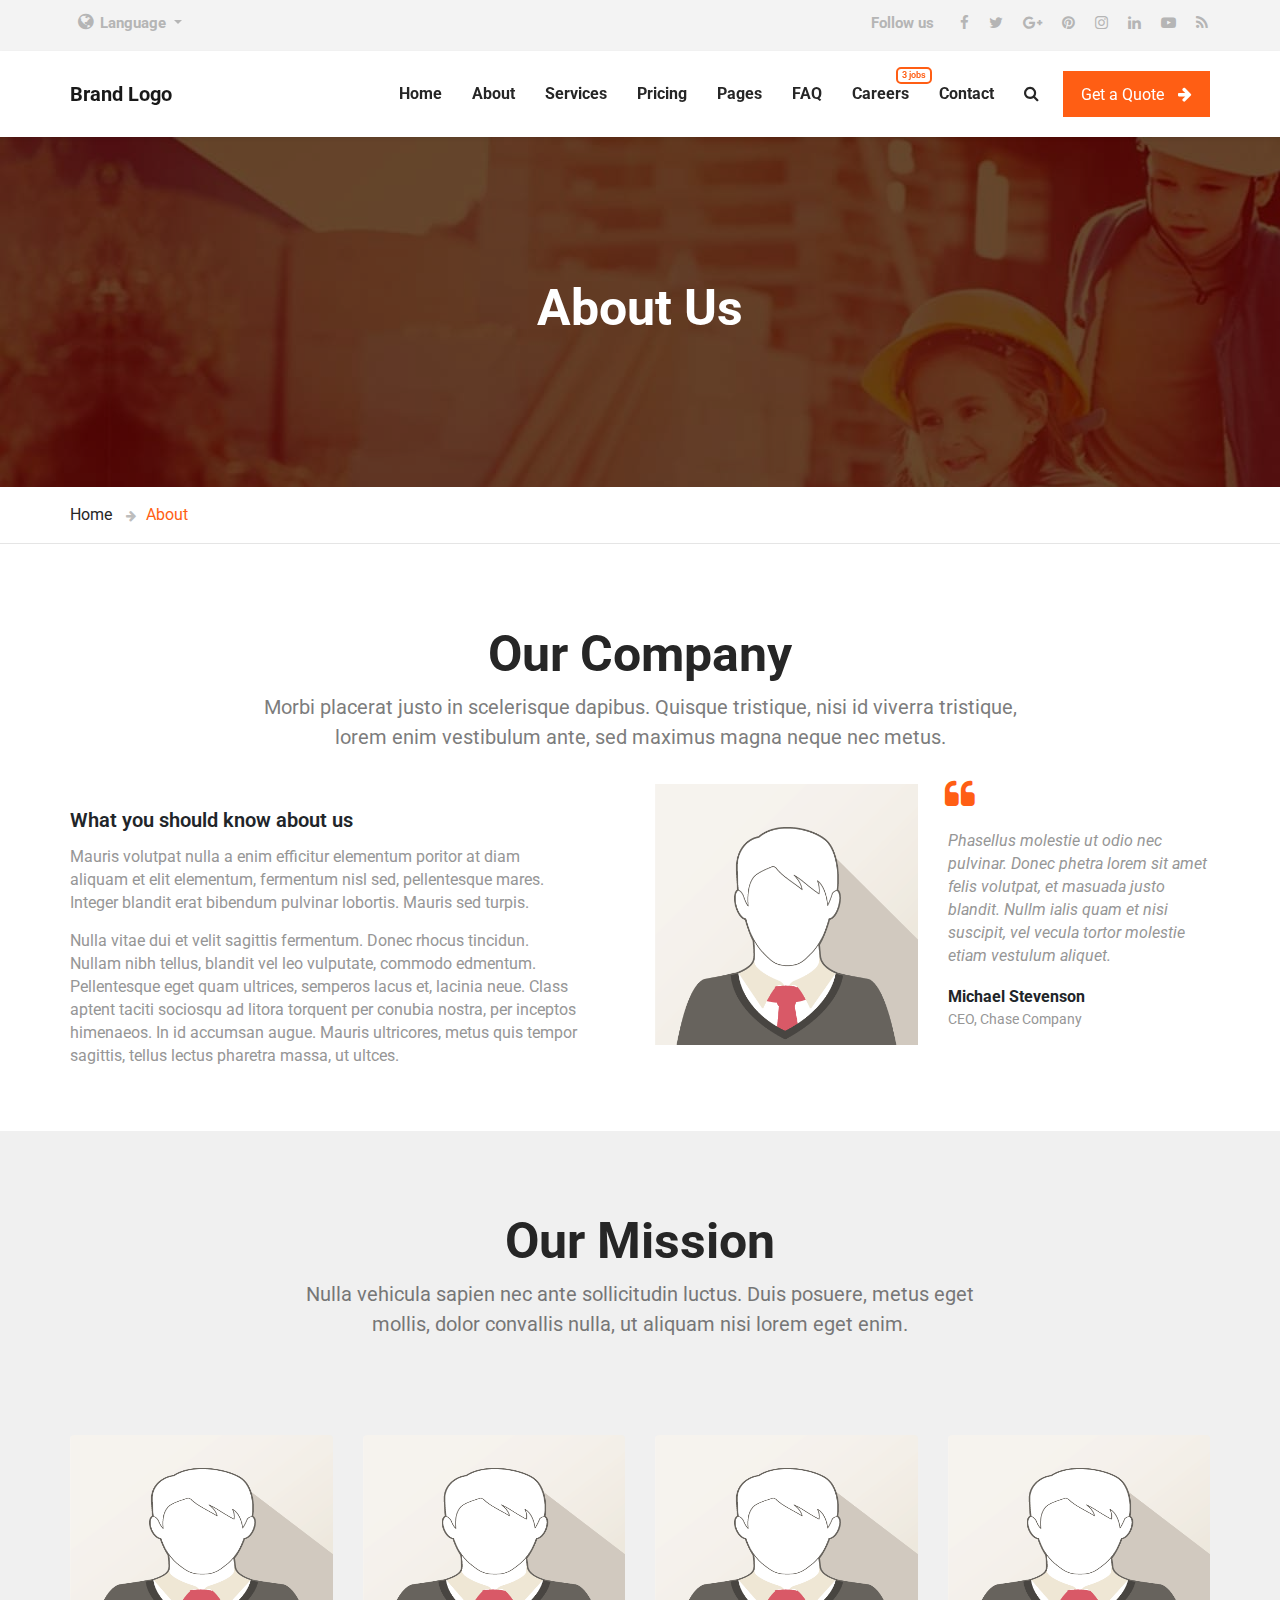
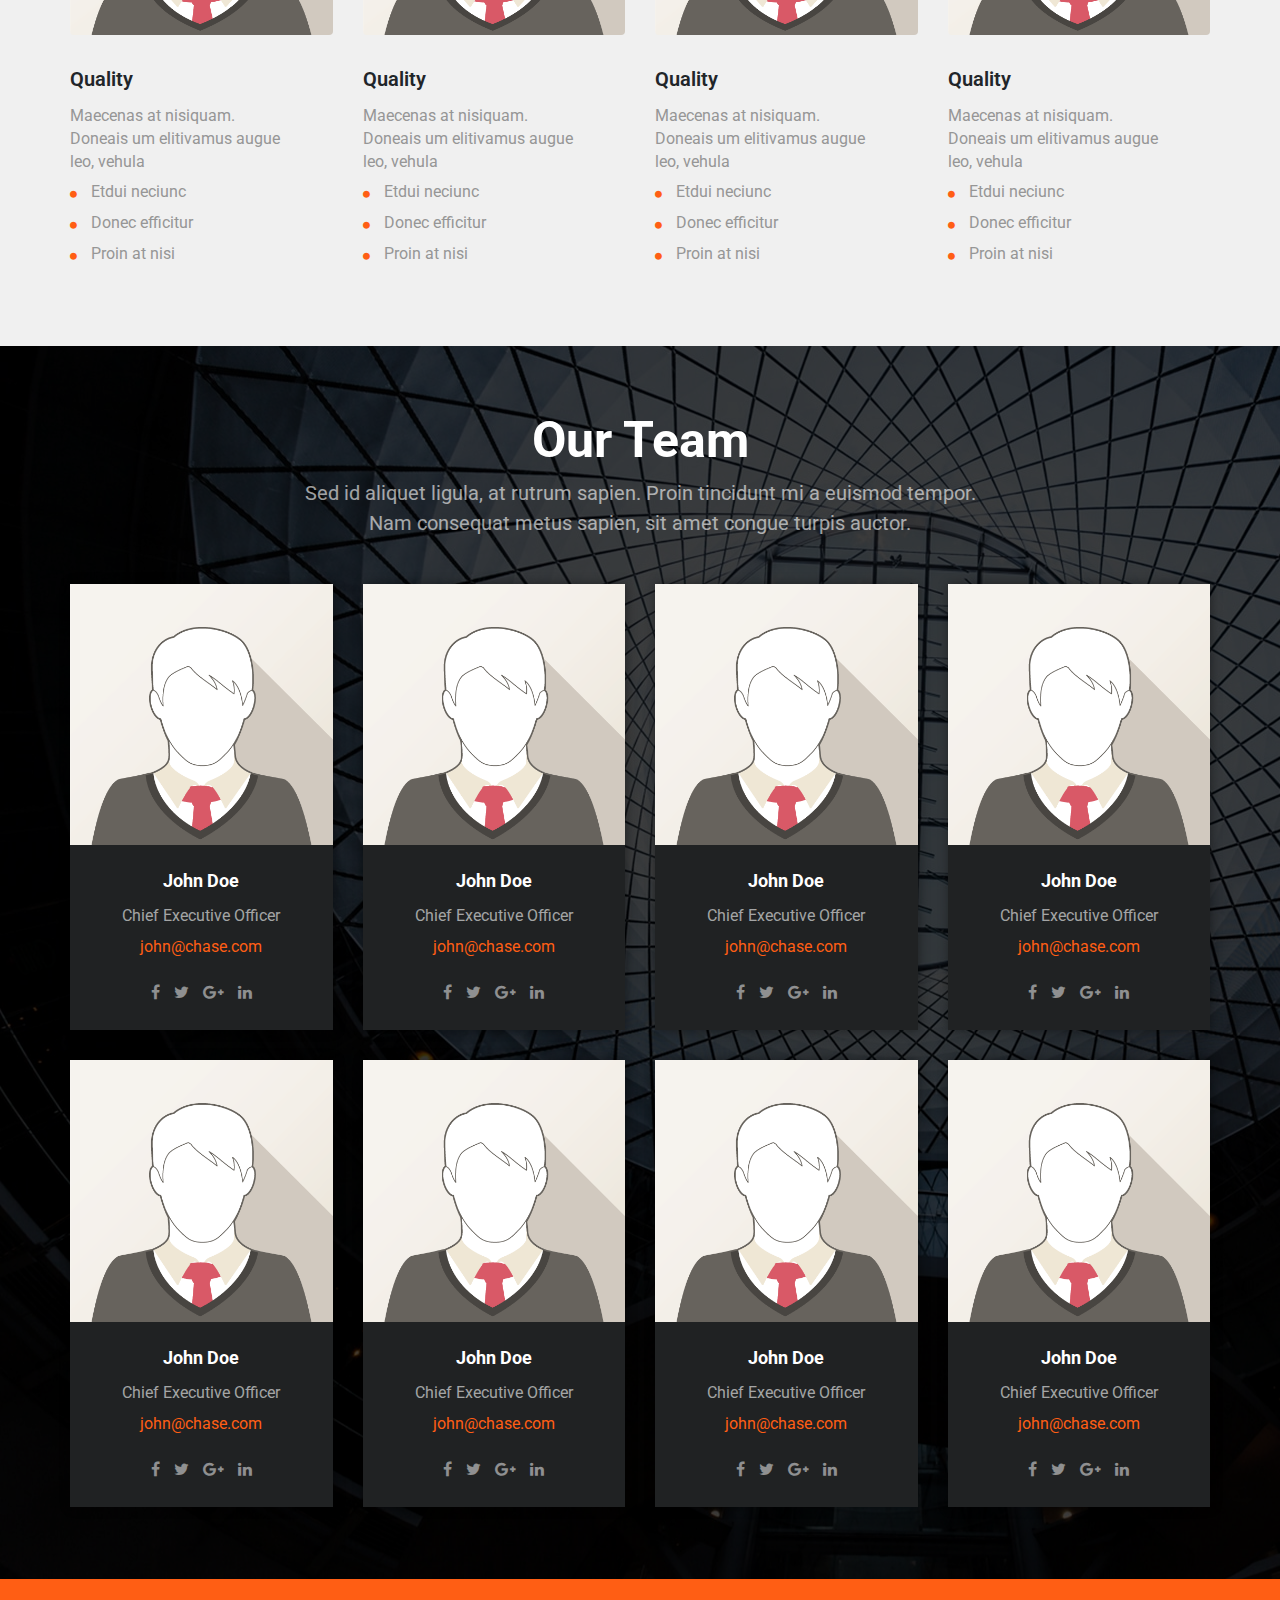
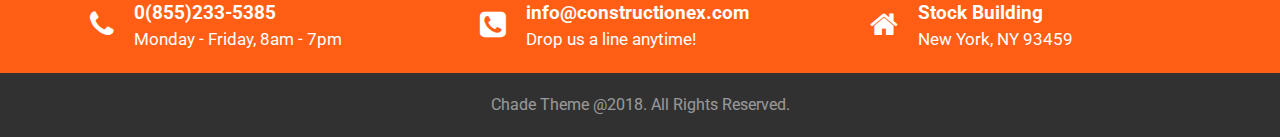
==== commit 95f2ecf6: "separate header and footer" ====
--- a/AboutUs.html
+++ b/AboutUs.html
@@ -6,10 +6,18 @@
     <meta http-equiv="X-UA-Compatible" content="IE=edge">
     <title>About Us</title>
     <meta name="viewport" content="width=device-width, initial-scale=1">
-    <!--Bootstrap -->
-    <link rel="stylesheet" href="css/bootstrap.css" rel="stylesheet">
-    <script src="js/jquery-3.3.1.min.js"></script>
-    <script src="js/bootstrap.js"></script>
+    <!-- Latest compiled and minified CSS -->
+    <link rel="stylesheet" href="https://maxcdn.bootstrapcdn.com/bootstrap/4.4.1/css/bootstrap.min.css">
+
+    <!-- jQuery library -->
+    <script src="https://ajax.googleapis.com/ajax/libs/jquery/3.4.1/jquery.min.js"></script>
+
+    <!-- Popper JS -->
+    <script src="https://cdnjs.cloudflare.com/ajax/libs/popper.js/1.16.0/umd/popper.min.js"></script>
+
+    <!-- Latest compiled JavaScript -->
+    <script src="https://maxcdn.bootstrapcdn.com/bootstrap/4.4.1/js/bootstrap.min.js"></script>
+
     <!-- Header-footer loading script -->
     <script src="js/header-footer-load.js"></script>
     <!-- Fonts -->
--- a/css/about_us_style.css
+++ b/css/about_us_style.css
@@ -7,9 +7,6 @@
 
 /*--------------------------------------------------------*/
 
-/* 01 - STYLES INIT */
-
-/* 02 - HEADER */
 
 /* 03 - COMPANY SECTIION  */
 
@@ -19,56 +16,8 @@
 
 /* 06 - PROMO SECTION */
 
-/* 07 - FOOTER */
 
 /*------------------------------------------------------*/
-
-/*---------------------- 01. STYLES INIT----------------------*/
-
-:root {
-    --primary-color: #ff5e14;
-    --secondary-color: rgba(255, 94, 20, 0.8);
-    ;
-    --main-txt-color: #ffffff;
-    --primary--text--color: #262626;
-}
-
-html, body {
-    font-family: Roboto;
-    font-weight: 400;
-}
-
-h1 {
-    color: var(--primary--text--color);
-    font-weight: bold;
-    font-size: 50px;
-}
-
-.paragraph__size {
-    font-size: 20px;
-}
-
-.paragraph__color {
-    color: var(--primary--text--color);
-    opacity: 0.6;
-}
-
-.position__relative {
-    position: relative;
-}
-
-@media (min-width: 576px) {
-    .container__wraper {
-        padding-right: 0px;
-        padding-left: 0px;
-        margin-right: auto;
-        margin-left: auto;
-    }
-}
-
-.cursor_pointer {
-    cursor: pointer;
-}
 
 /* Typography */
 
@@ -80,331 +29,6 @@
     text-decoration: none;
 }
 
-/*---------------------- 02. HEADER----------------------*/
-
-.topbar {
-    background: #f3f3f3;
-    padding-top: 0.25rem;
-    padding-right: 0
-}
-
-.nav__bar {
-    width: 100%;
-    float: left;
-}
-
-.navbar__wrapper {
-    padding: 20px 10px;
-}
-
-.nav__social__icon {
-    font-size: 15px;
-    padding-right: 10px;
-    padding-left: 10px;
-}
-
-.topbar, .nav__social__icon {
-    color: #b5b5b5;
-}
-
-.nav__social__icon:hover {
-    color: #b5b5b5;
-    opacity: 0.3;
-}
-
-.brand__logo .navbar-brand {
-    padding: 0;
-    margin: 0;
-}
-
-.nav__collaps {
-    width: 80%;
-    float: left;
-}
-
-.follow__us {
-    font-size: 15px;
-    font-weight: bold;
-}
-
-.language_selector {
-    font-weight: bold;
-    font-size: 15px;
-    margin-left: 7px;
-}
-
-.language_selector--icon {
-    font-size: 18px;
-}
-
-.language_selector_opacity {
-    opacity: 0.4;
-}
-
-.side_nav_item_opacity {
-    opacity: 0.4;
-}
-
-.side_nav_social_icon_opacity {
-    opacity: 0.5;
-}
-
-.side_nav_social_icon_opacity i:hover {
-    opacity: 0.2;
-}
-
-.menu__item {
-    color: var(--primary--text--color) !important;
-    padding: 5px 0 !important;
-    margin-left: 30px;
-}
-
-.menu__item:hover {
-    color: var(--primary-color) !important;
-}
-
-.brand__logo {
-    width: 20%;
-    padding: 8px 0px;
-    float: left;
-}
-
-@media (max-width: 1200px) {
-    .brand__logo {
-        width: 100% !important;
-        text-align: center;
-    }
-    .nav__collaps {
-        width: 100%;
-    }
-    div#collaps__navbar ul {
-        margin: auto;
-    }
-}
-
-.hover_dropdown .dropdown-item {
-    font-size: 16px;
-    font-weight: 400px;
-    color: var(--primary--text--color);
-}
-
-.hover_dropdown .dropdown-item:hover, .hover_dropdown .dropdown-item:focus, .hover_dropdown .dropdown-item:active {
-    background-color: #ffffff;
-}
-
-.hover_dropdown::before {
-    display: block;
-    width: 100%;
-    height: 10px;
-    content: '';
-    position: absolute;
-    bottom: 100%;
-    margin: 0 0 1px;
-}
-
-.hover_dropdown {
-    top: 124%;
-}
-
-.btn__menu .fa {
-    color: var(--primary--text--color);
-    font-size: 28px;
-}
-
-@media (min-width: 992px) {
-    /* make menu dropdown on hover */
-    .dropdown:hover>.hover_dropdown {
-        display: block !important;
-        cursor: pointer;
-    }
-}
-
-@media (max-width: 992px) {
-    .menu-item-notify {
-        display: none;
-    }
-    .menu__item {
-        margin: 0;
-        color: #fff !important;
-        padding: 17px 20px !important;
-    }
-    .menu__item:hover {
-        color: #fff !important;
-    }
-    /* Side Navbar on small screen */
-    .nav__collaps {
-        overflow-y: auto;
-        position: fixed;
-        top: 0px;
-        width: 320px !important;
-        z-index: 99;
-        background: var(--primary--text--color);
-        left: 0px;
-        height: 100%;
-    }
-    /* Add top padding on side navbar for close icon */
-    .nav__collaps .navbar-nav {
-        padding-top: 40px;
-    }
-    /* Dropdwon box styling on side navbar */
-    .hover_dropdown {
-        background-color: transparent;
-        border: 0 !important;
-        padding: 0px 0px;
-        margin: 0;
-    }
-    /* Dropdwon items styling on side navbar */
-    .hover_dropdown .dropdown-item {
-        color: #fff !important;
-        font-size: 16px !important;
-        font-weight: bold;
-        border-top: 1px solid #ffffff1a;
-        padding: 17px 20px 17px 40px !important;
-        line-height: 15px;
-    }
-    /* Dropdwon items styling on side navbar on hover  */
-    .hover_dropdown .dropdown-item:hover, .hover_dropdown .dropdown-item:focus, .hover_dropdown .dropdown-item:active {
-        background: var(--primary--text--color);
-        color: #fff;
-    }
-    /* Navigation options styling on side navbar */
-    .nav__collaps .nav-itme {
-        border-top: 1px solid #ffffff1a;
-        line-height: 15px;
-    }
-    .fa-angle-right__arrow {
-        float: right;
-        font-size: 12px;
-        opacity: 1;
-    }
-    .fa-angle-right__arrow:before {
-        content: "\f105";
-    }
-    .fa-angle-down__arrow:before {
-        content: "\f107";
-    }
-    .fa-caret-right__caret {
-        float: right;
-        font-size: 12px;
-        opacity: 0.4;
-    }
-    .fa-caret-right__caret:before {
-        content: "\f0da";
-    }
-    .fa-caret-down__caret:before {
-        content: "\f0d7";
-    }
-    .activeButton:before {
-        position: fixed;
-        z-index: 100 !important;
-        left: 270px !important;
-        top: 8px !important;
-        content: "\f00d" !important;
-        color: #fff;
-        font-size: 25px;
-    }
-    .btn__menu {
-        position: absolute;
-        left: 6px;
-        top: 25px;
-        border: 0;
-    }
-}
-
-/* ====================================
-Dropdown Services on navigation bar
-======================================= */
-
-.dropdown__services {
-    position: absolute;
-    top: 113%;
-    left: 50%;
-    z-index: 1000;
-    display: none;
-    padding: 0.5rem 25px;
-    font-size: 1rem;
-    color: #212529;
-    background-color: #fff;
-    background-clip: padding-box;
-    border: 1px solid #00000026;
-    border-radius: 0.25rem;
-    width: 950px;
-    transform: translate(-19%, 0);
-    padding-top: 10px;
-}
-
-.service__item_title {
-    color: var(--primary--text--color);
-    font-size: 15px;
-    padding: 0;
-    overflow: hidden;
-    white-space: nowrap;
-    text-overflow: ellipsis;
-}
-
-.service__item_detail {
-    color: #969696;
-    white-space: nowrap;
-    overflow: hidden;
-    font-size: 13px;
-    text-overflow: ellipsis;
-}
-
-.service__item_icon {
-    color: var(--primary-color);
-    font-size: 38px;
-    margin-right: 24px;
-    float: left;
-}
-
-.service__item_link {
-    padding-top: 7px;
-    padding-bottom: 7px;
-    height: 100%;
-}
-
-.service__item_link:hover {
-    background: #F7F7F7;
-    border-radius: 3px;
-}
-
-/* ==================================
-end of Dropdown Services on navigation bar
-================================== */
-
-.menu-item-notify {
-    white-space: nowrap;
-    font-size: 9px;
-    font-weight: 600;
-    position: absolute;
-    bottom: 77%;
-    left: 101%;
-    margin: -1px 0 0 -14px;
-    background: #fff;
-    border-radius: 5px;
-    padding: 0px 4px;
-    border: 2px solid;
-    color: var(--primary-color);
-}
-
-.fa-arrow-right_top_nav {
-    color: white;
-    font-weight: 0;
-    margin: 5px 0px 0px 10px;
-    font-size: 12px;
-}
-
-.nav_button {
-    border: 0px;
-    border-radius: 0PX;
-    padding: 9px 16px;
-    background: var(--primary-color);
-    color: var(--main-txt-color);
-}
-
-.nav_button:hover {
-    background: var(--secondary-color);
-}
 
 .header__sec__bg {
     background-image: url('../img/teambg.jpg');
@@ -703,51 +327,4 @@
 .card .team_member--links li a {
     color: rgba(255, 255, 255, 0.5);
     padding: 5px;
-}
-
-/*---------------------- 06. FOOTER----------------------*/
-
-.contact__section {
-    padding: 20px 0;
-    background-color: var(--primary-color);
-}
-
-.contact__section i {
-    margin: 10px 20px;
-    font-size: 30px;
-    float: left;
-}
-
-.contact__section span {
-    font-size: 17px;
-}
-
-.contact__section b {
-    font-size: 19px;
-}
-
-.rotate__icon {
-    transform: rotate(100deg);
-}
-
-@media (max-width: 992px) {
-    .contact__style {
-        width: 300px;
-        margin: 0 auto;
-        padding-top: 15px;
-        padding-bottom: 15px;
-    }
-}
-
-.main__footer {
-    width: 100%;
-    height: 4rem;
-    background-color: #313131;
-    color: #ffffff;
-    display: flex;
-}
-
-.main__footer span {
-    margin: auto;
-    opacity: 0.5;
 }